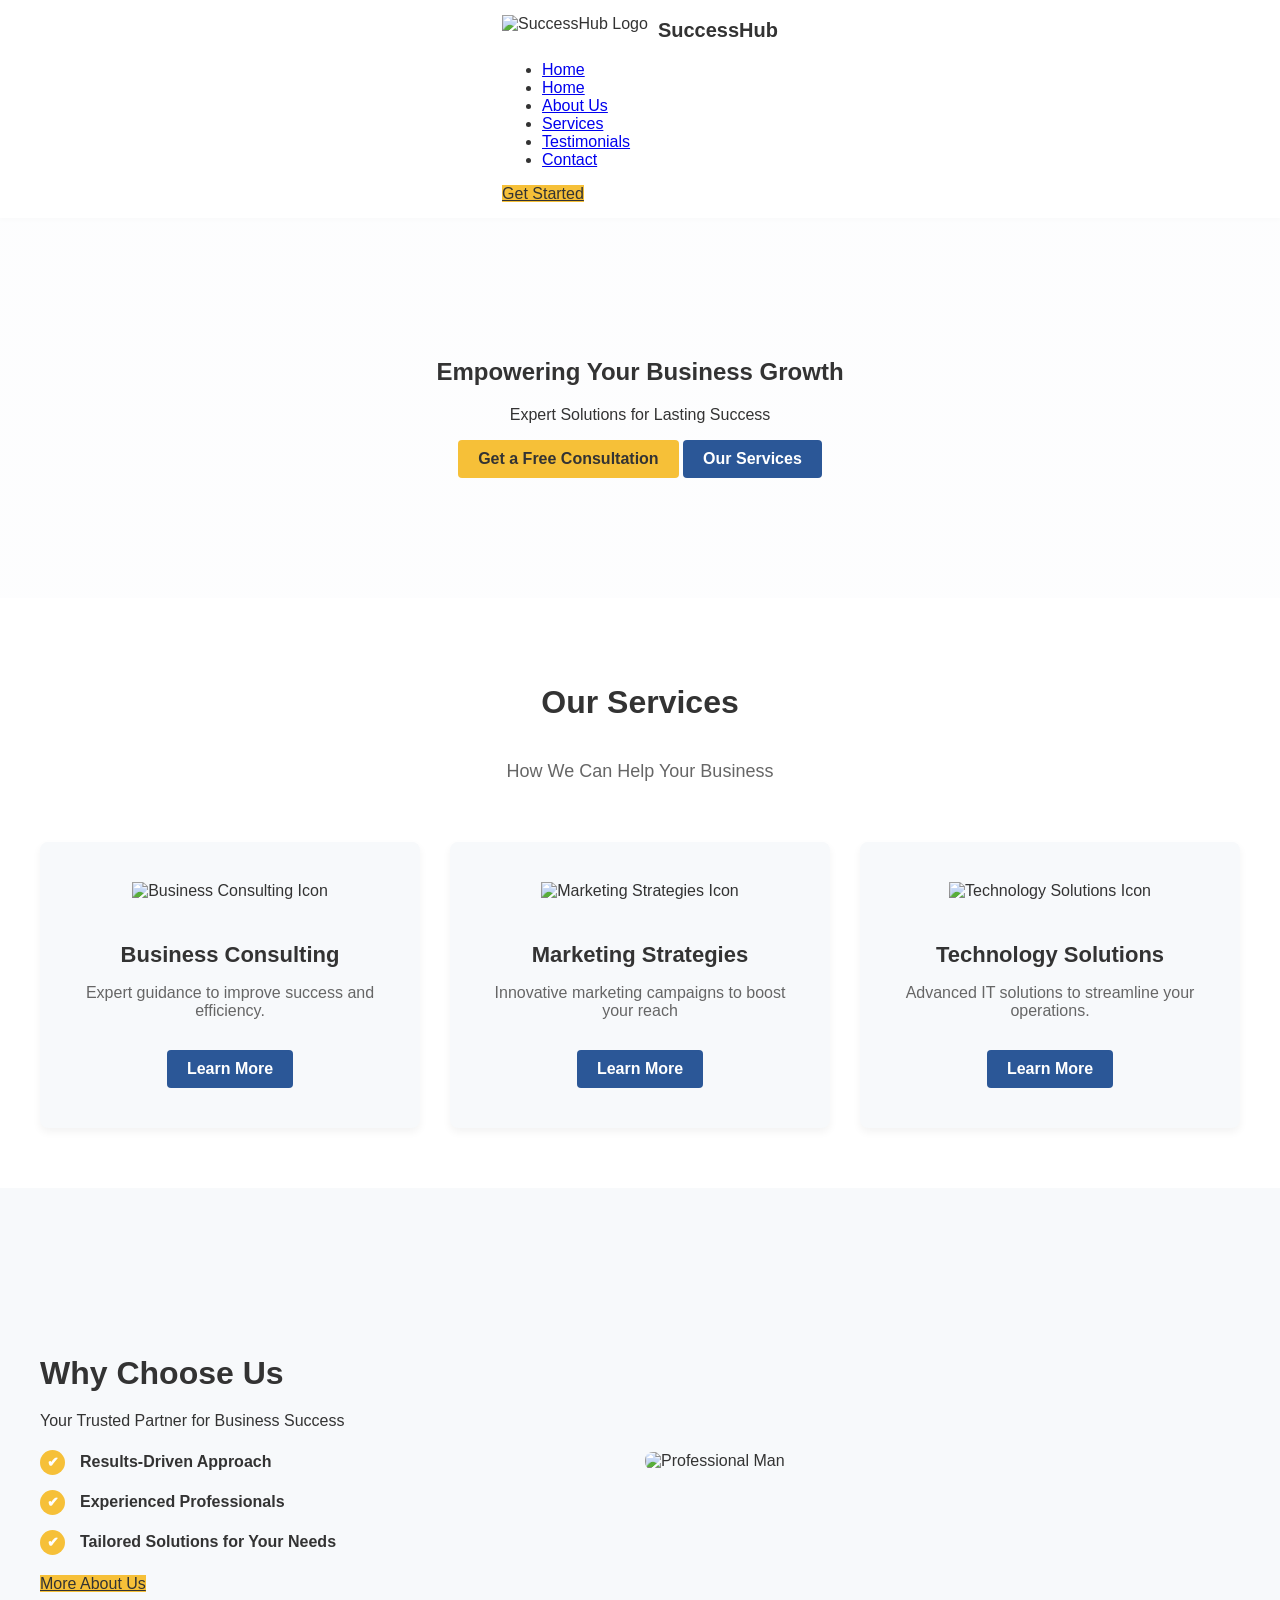
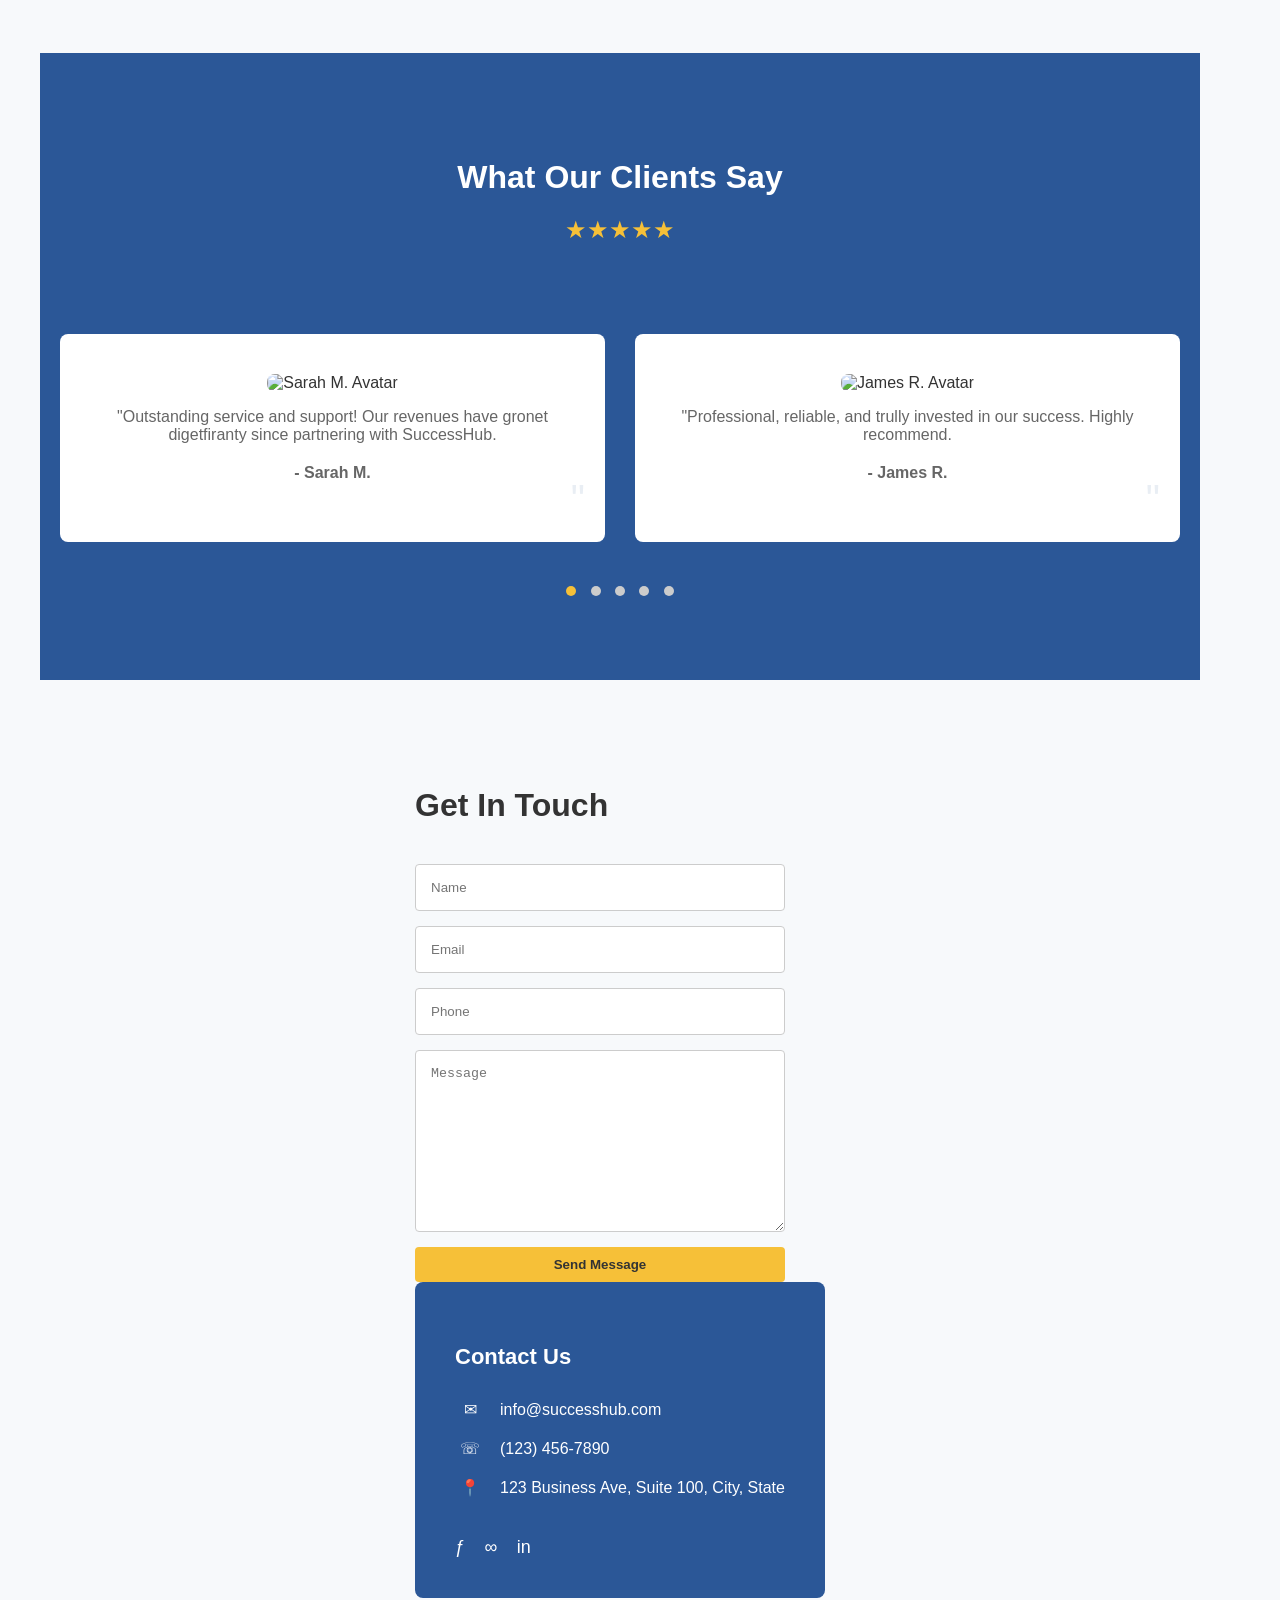
==== index.html @ 54290dfd "Rename to index.html for Netlify" ====
<!DOCTYPE html>
<html lang="en">
<head>
    <meta charset="UTF-8">
    <meta name="viewport" content="width=device-width, initial-scale=1.0">
    <title>SuccessHub Website</title>
    <style>html {
  scroll-behavior: smooth;
}
        /* Base Styles */
        body { font-family: sans-serif; margin: 0; background-color: #f7f9fb; color: #333; }
        .container { max-width: 1200px; margin: 0 auto; padding: 0 20px; }

        /* General UI Elements */
        .btn { padding: 10px 20px; border: none; border-radius: 4px; font-weight: bold; cursor: pointer; text-decoration: none; display: inline-block; }
        .btn-gold { background-color: #f6c038; color: #333; }
        .btn-blue { background-color: #2b5797; color: #fff; }
        .text-link { color: #333; text-decoration: none; margin-left: 15px; }

        /* Header */
        header { background-color: #fff; padding: 15px 0; display: flex; align-items: center; box-shadow: 0 2px 4px rgba(0,0,0,0.05); }
        .logo { display: flex; align-items: center; }
        .logo img { height: 30px; margin-right: 10px; }
        .logo span { font-size: 20px; font-weight: bold; }
        nav { display: flex; align-items: center; margin-left: auto; }

        /* Hero Section */
        #hero {
    padding: 120px 0; 
    display: flex;
    align-items: center;
    justify-content: center;
    text-align: center;

    background: linear-gradient(rgba(255, 255, 255, 0.7), rgba(255, 255, 255, 0.7)), 
                url( "/home/lyn/Pictures/overview.jpeg") no-repeat; 
    
    background-size: cover;
    background-position: center;
    background-attachment: fixed;
}

#hero .content {
    max-width: 800px;
    margin: 0 auto;
}

        /* Services Section */
        #services { background-color: #fff; padding: 60px 0; text-align: center; }
        #services h2 { font-size: 32px; font-weight: bold; margin-bottom: 40px; }
        #services p.sub-text { font-size: 18px; color: #666; margin-bottom: 60px; }
        .services-grid { display: grid; grid-template-columns: repeat(3, 1fr); gap: 30px; }
        .service-card { background-color: #f7f9fb; padding: 40px; border-radius: 8px; box-shadow: 0 4px 8px rgba(0,0,0,0.05); text-align: center; }
        .service-card img { height: 60px; margin-bottom: 20px; }
        .service-card h3 { font-size: 22px; font-weight: bold; margin-bottom: 15px; }
        .service-card p { font-size: 16px; color: #666; margin-bottom: 30px; }

        /* Why Choose Us Section */
        #why-us { padding: 80px 0; display: flex; align-items: center; }
        #why-us .content { flex: 1; margin-right: 40px; }
        #why-us h2 { font-size: 32px; font-weight: bold; margin-bottom: 20px; }
        #why-us p.sub-text { font-size: 18px; color: #666; margin-bottom: 30px; }
        #why-us .features { list-style: none; padding: 0; margin-bottom: 40px; }
        #why-us .features li { display: flex; align-items: center; margin-bottom: 15px; }
        #why-us .features .tick { width: 20px; height: 20px; background-color: #f6c038; border-radius: 50%; display: flex; align-items: center; justify-content: center; margin-right: 15px; color: #333; }
        #why-us .image { flex: 1; }
        #why-us img { width: 100%; border-radius: 8px; }

        /* Testimonials Section */
        #testimonials { background-color: #2b5797; padding: 80px 0; color: #fff; text-align: center; }
        #testimonials h2 { font-size: 32px; font-weight: bold; margin-bottom: 20px; }
        #testimonials .rating { font-size: 24px; color: #f6c038; margin-bottom: 40px; }
        .testimonials-grid { display: grid; grid-template-columns: repeat(2, 1fr); gap: 30px; }
        .testimonial-card { background-color: #fff; padding: 40px; border-radius: 8px; color: #333; position: relative; margin-top: 50px;}
        #testimonial-testimonial-card img { width: 60px; height: 60px; object-fit: cover; border-radius: 50%; position: absolute; top: -30px; left: calc(50% - 30px); border: 4px solid #fff; z-index: 10;}
        .testimonial-card p { font-size: 16px; color: #666; margin-bottom: 20px; }
        .testimonial-card .quote-icon { position: absolute; bottom: 20px; right: 20px; font-size: 40px; color: rgba(43, 87, 151, 0.1); }
        .pagination { margin-top: 40px; }
        .pagination span { width: 10px; height: 10px; background-color: #ccc; border-radius: 50%; display: inline-block; margin: 0 5px; cursor: pointer; }
        .pagination span.active { background-color: #f6c038; }

        /* Get In Touch Section */
        #get-in-touch { padding: 80px 0; display: flex; align-items: flex-start; }
        #get-in-touch .content { flex: 1; margin-right: 40px; }
        #get-in-touch h2 { font-size: 32px; font-weight: bold; margin-bottom: 40px; }
        #get-in-touch form { display: grid; gap: 15px; }
        #get-in-touch input, #get-in-touch textarea { padding: 15px; border: 1px solid #ccc; border-radius: 4px; }
        #get-in-touch textarea { height: 150px; }
        #get-in-touch .contact-details { flex: 1; background-color: #2b5797; color: #fff; padding: 40px; border-radius: 8px; }
        #get-in-touch h3 { font-size: 22px; font-weight: bold; margin-bottom: 30px; }
        #get-in-touch .contact-item { display: flex; align-items: center; margin-bottom: 20px; }
        #get-in-touch .contact-item .icon { width: 30px; text-align: center; margin-right: 15px; }
        #get-in-touch .social-icons { margin-top: 40px; }
        #get-in-touch .social-icons a { color: #fff; text-decoration: none; margin-right: 15px; font-size: 18px; }
        .choose-wrapper {
    display: flex;
    align-items: center; /* Centers items vertically */
    gap: 50px;           /* Space between text and image */
    padding: 60px 0;
}

.choose-text {
    flex: 1;             /* Takes up 50% width */
}

.choose-image {
    flex: 1;             /* Takes up 50% width */
}

.choose-image img {
    width: 100%;
    border-radius: 8px;  /* Matches your previous style */
}

/* Styling the list and checkmarks */
.check-list {
    list-style: none;
    padding: 0;
    margin: 20px 0;
}

.check-list li {
    margin-bottom: 15px;
    font-weight: bold;
    display: flex;
    align-items: center;
}

.check-list li span {
    background: #f6c038; /* Your gold color */
    color: white;
    width: 25px;
    height: 25px;
    border-radius: 50%;
    display: inline-flex;
    justify-content: center;
    align-items: center;
    margin-right: 15px;
    font-size: 14px;
}
    </style>
</head>
<body>

 <header>
    <div class="container">
        <div class="logo">
            <img src=" /home/lyn/Pictures/logo.jpeg " alt="SuccessHub Logo">
            <span>SuccessHub</span>
        </div>
        <nav>
            <ul> 
                <li><a href="#hero">Home</a></li>
                <li><a href="#hero">Home</a></li>
                <li><a href="#about-us">About Us</a></li>
                <li><a href="#services">Services</a></li>
                <li><a href="#testimonials">Testimonials</a></li>
                <li><a href="#contact">Contact</a></li>
            </ul>
        </nav>
        <a href="#contact" class="btn-gold">Get Started</a>
    </div>
</header>

<main>

   <section id="hero">
    <div class="container">
        <div class="content">
            <h1>Empowering Your Business Growth</h1>
            <p>Expert Solutions for Lasting Success</p>
            <div class="hero-btns">
                <a href="#" class="btn btn-gold">Get a Free Consultation</a>
                <a href="#" class="btn btn-blue">Our Services</a>
            </div>
        </div>
    </div>
</section>
    <section id="services">
        <div class="container">
            <h2>Our Services</h2>
            <p class="sub-text">How We Can Help Your Business</p>
            <div class="services-grid">
                <div class="service-card">
                    <img src="Pictures/consultation.jpeg" alt="Business Consulting Icon">
                    <h3>Business Consulting</h3>
                    <p>Expert guidance to improve success and efficiency.</p>
                    <a href="#" class="btn btn-blue">Learn More</a>
                </div>
                <div class="service-card">
                    <img src="Pictures/marketing.jpeg" alt="Marketing Strategies Icon">
                    <h3>Marketing Strategies</h3>
                    <p>Innovative marketing campaigns to boost your reach</p>
                    <a href="#" class="btn btn-blue">Learn More</a>
                </div>
                <div class="service-card">
                    <img src="Pictures/tech.jpeg" alt="Technology Solutions Icon">
                    <h3>Technology Solutions</h3>
                    <p>Advanced IT solutions to streamline your operations.</p>
                    <a href="#" class="btn btn-blue">Learn More</a>
                </div>
            </div>
        </div>
    </section>

    <section id="why-us">
        <div class="container"> 
            <div class="content">
                <section id="why-choose-us">
    <div class="container choose-wrapper">
        <div class="choose-text">
            <h2>Why Choose Us</h2>
            <p>Your Trusted Partner for Business Success</p>
            <ul class="check-list">
                <li><span>✔</span> Results-Driven Approach</li>
                <li><span>✔</span> Experienced Professionals</li>
                <li><span>✔</span> Tailored Solutions for Your Needs</li>
            </ul>
            <a href="#" class="btn-gold">More About Us</a>
        </div>

        <div class="choose-image">
            <img src="/home/lyn/Pictures/overview.jpeg" alt="Professional Man">
        </div>
    </div>
</section>

    <section id="testimonials">
        <div class="container">
            <h2>What Our Clients Say</h2>
            <div class="rating">&#9733;&#9733;&#9733;&#9733;&#9733;</div>
            <div class="testimonials-grid">
                <div class="testimonial-card">
                    <img src="Pictures/sarah.jpeg" alt="Sarah M. Avatar">
                    <p>"Outstanding service and support! Our revenues have gronet digetfiranty since partnering with SuccessHub.</p>
                    <p><strong>- Sarah M.</strong></p>
                    <span class="quote-icon">&quot;</span>
                </div>
                <div class="testimonial-card">
                    <img src="Pictures/james.jpeg" alt="James R. Avatar">
                    <p>"Professional, reliable, and trully invested in our success. Highly recommend.</p>
                    <p><strong>- James R.</strong></p>
                    <span class="quote-icon">&quot;</span>
                </div>
            </div>
            <div class="pagination">
                <span class="active"></span>
                <span></span>
                <span></span>
                <span></span>
                <span></span>
            </div>
        </div>
    </section>

    <section id="get-in-touch">
        <div class="container">
            <div class="content">
                <h2>Get In Touch</h2>
                <form>
                    <input type="text" placeholder="Name">
                    <input type="email" placeholder="Email">
                    <input type="text" placeholder="Phone">
                    <textarea placeholder="Message"></textarea>
                    <button type="submit" class="btn btn-gold">Send Message</button>
                </form>
            </div>
            <div class="contact-details">
                <h3>Contact Us</h3>
                <div class="contact-item">
                    <span class="icon">&#9993;</span> info@successhub.com
                </div>
                <div class="contact-item">
                    <span class="icon">&#9743;</span> (123) 456-7890
                </div>
                <div class="contact-item">
                    <span class="icon">&#128205;</span> 123 Business Ave, Suite 100, City, State
                </div>
                <div class="social-icons">
                    <a href="#">&fnof;</a>
                    <a href="#">&#8734;</a>
                    <a href="#">in</a>
                </div>
            </div>
        </div>
    </section>

</body>
</html>
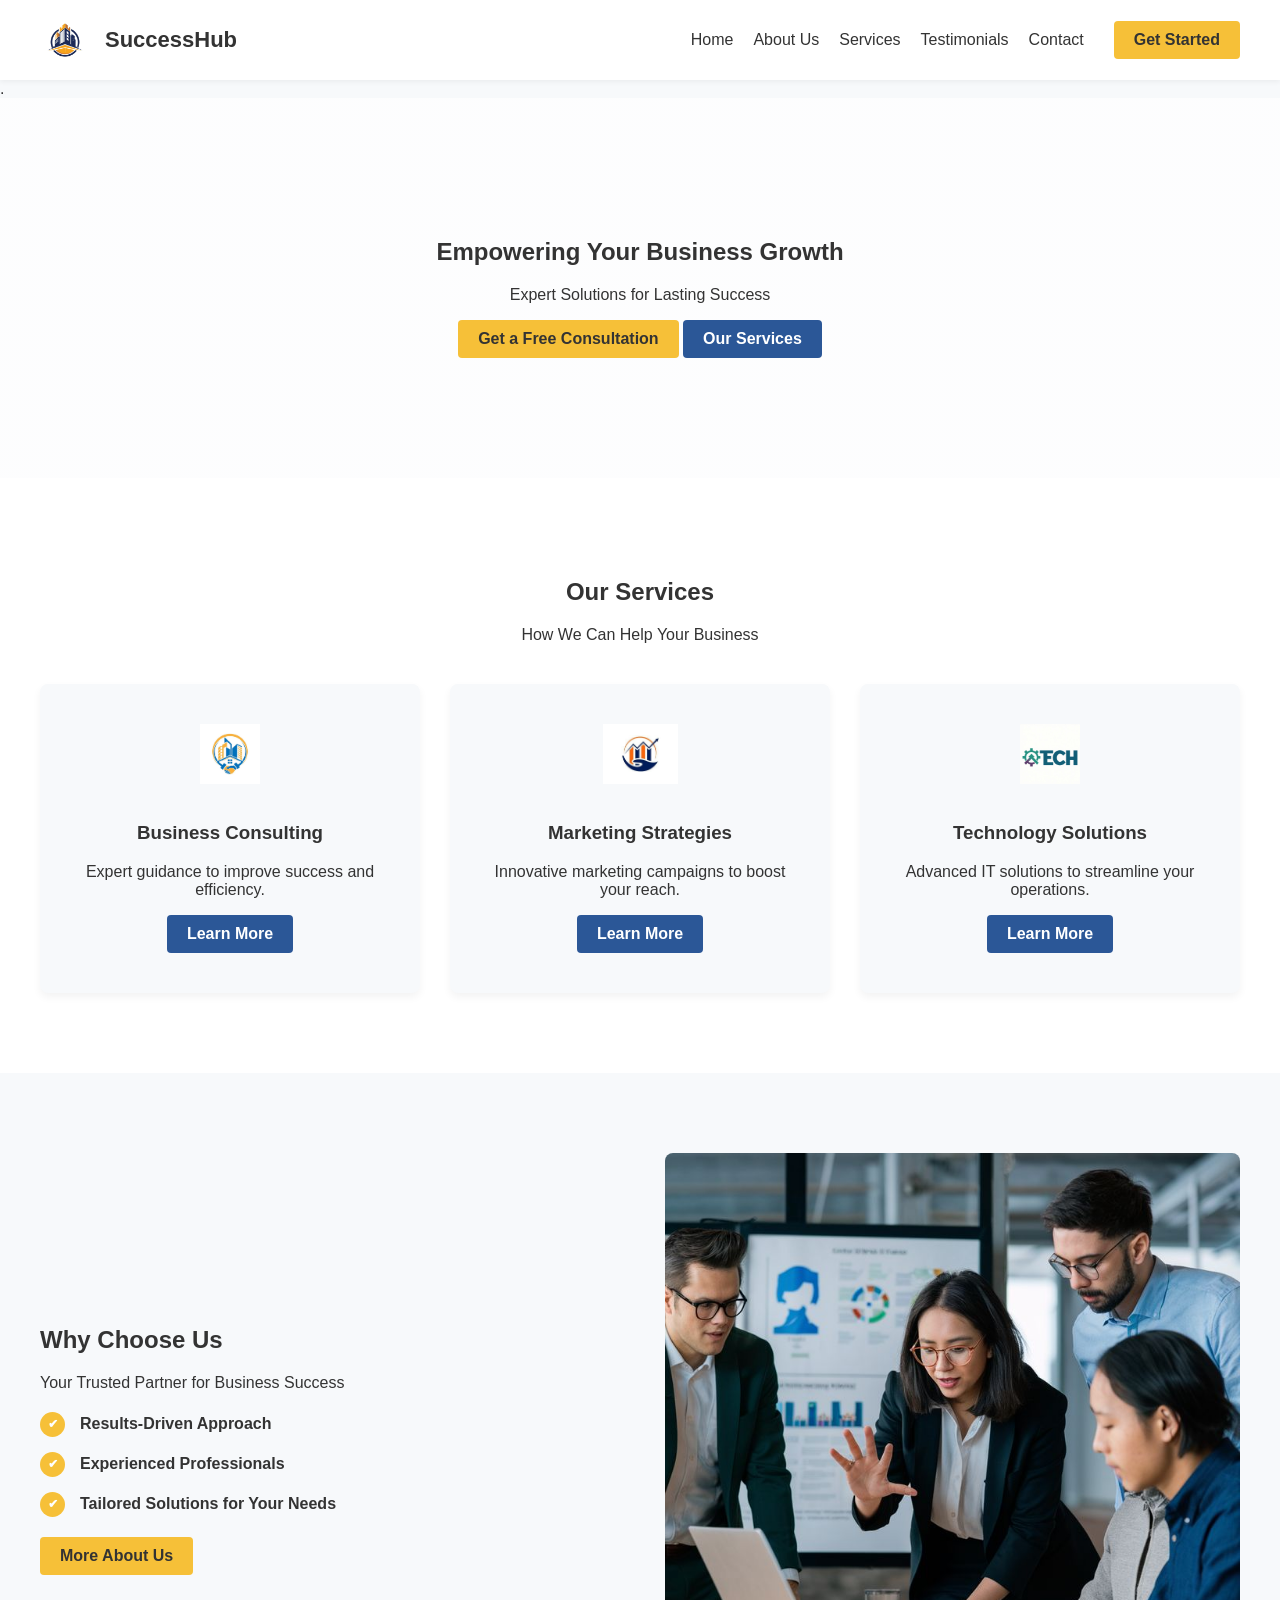
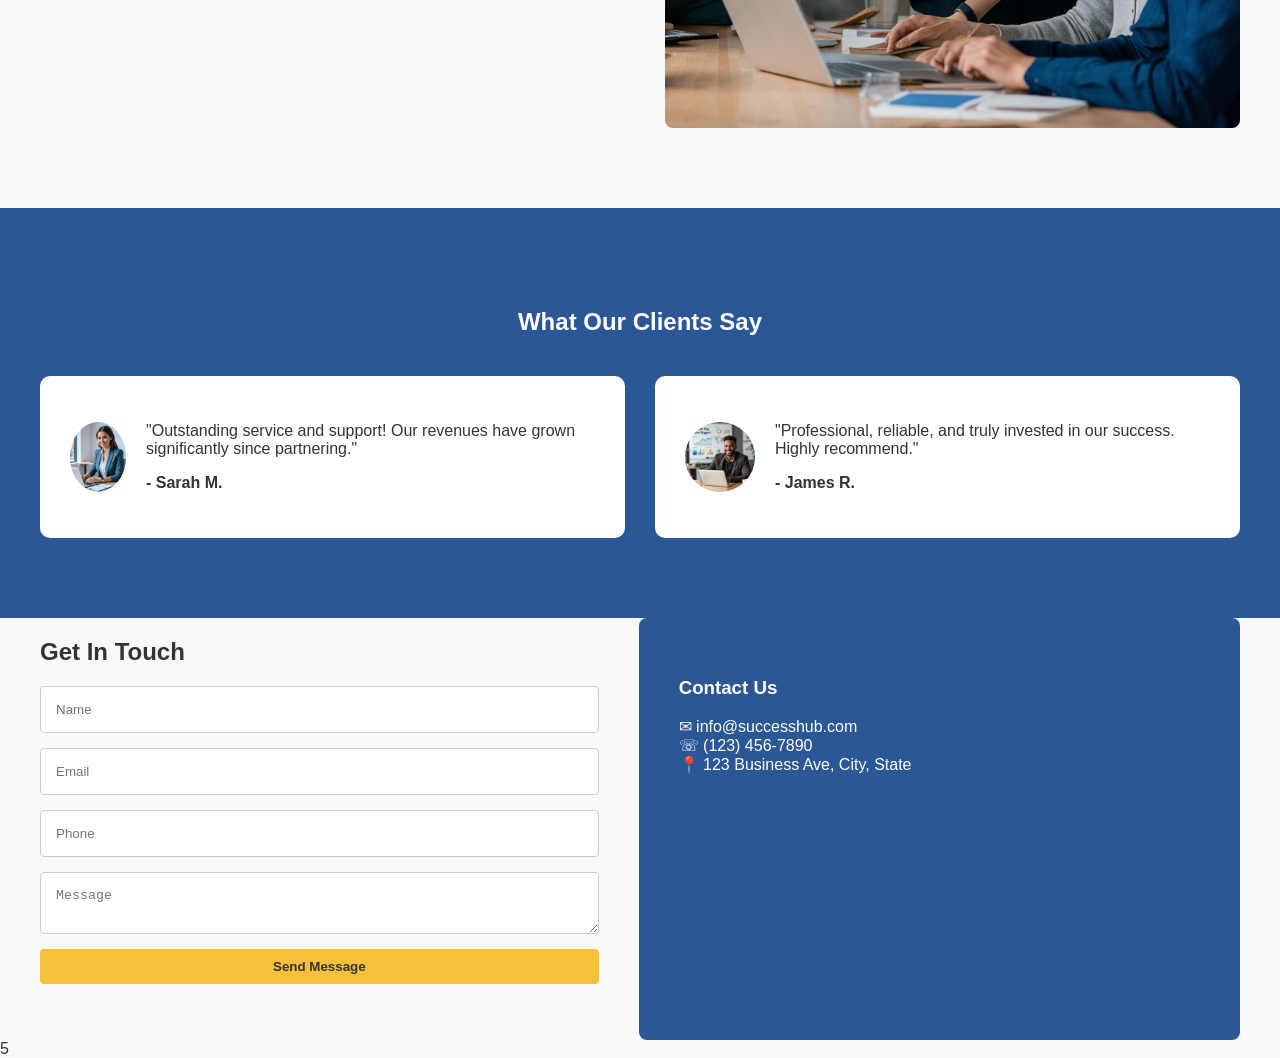
==== commit 00e546b9: "Fix all image paths for hosting" ====
--- a/index.html
+++ b/index.html
@@ -1,200 +1,181 @@
-<!DOCTYPE html>
+.<!DOCTYPE html>
 <html lang="en">
 <head>
     <meta charset="UTF-8">
     <meta name="viewport" content="width=device-width, initial-scale=1.0">
     <title>SuccessHub Website</title>
-    <style>html {
-  scroll-behavior: smooth;
-}
+    <style>
+        html {
+            scroll-behavior: smooth;
+        }
+
         /* Base Styles */
-        body { font-family: sans-serif; margin: 0; background-color: #f7f9fb; color: #333; }
+        body { font-family: sans-serif; margin: 0; background-color: #f7f9fb; color: #333; padding-top: 80px; }
         .container { max-width: 1200px; margin: 0 auto; padding: 0 20px; }
 
         /* General UI Elements */
         .btn { padding: 10px 20px; border: none; border-radius: 4px; font-weight: bold; cursor: pointer; text-decoration: none; display: inline-block; }
         .btn-gold { background-color: #f6c038; color: #333; }
         .btn-blue { background-color: #2b5797; color: #fff; }
-        .text-link { color: #333; text-decoration: none; margin-left: 15px; }
-
-        /* Header */
-        header { background-color: #fff; padding: 15px 0; display: flex; align-items: center; box-shadow: 0 2px 4px rgba(0,0,0,0.05); }
-        .logo { display: flex; align-items: center; }
-        .logo img { height: 30px; margin-right: 10px; }
-        .logo span { font-size: 20px; font-weight: bold; }
-        nav { display: flex; align-items: center; margin-left: auto; }
+
+        /* Header & Navigation */
+        header {
+            background-color: #fff;
+            width: 100%;
+            position: fixed;
+            top: 0;
+            z-index: 1000;
+            box-shadow: 0 2px 5px rgba(0,0,0,0.05);
+            height: 80px;
+            display: flex;
+            align-items: center;
+        }
+
+        .header-content {
+            display: flex;
+            align-items: center;
+            justify-content: space-between;
+            width: 100%;
+        }
+
+        .logo-area {
+            display: flex;
+            align-items: center;
+        }
+
+        .logo-image {
+            height: 50px; /* Fixed the giant logo here */
+            width: auto;
+            margin-right: 15px;
+        }
+
+        .logo-text {
+            font-size: 22px;
+            font-weight: bold;
+        }
+
+        nav {
+            display: flex;
+            align-items: center;
+            gap: 30px;
+        }
+
+        nav ul {
+            display: flex;
+            list-style: none;
+            margin: 0;
+            padding: 0;
+            gap: 20px;
+        }
+
+        nav ul li a {
+            text-decoration: none;
+            color: #333;
+            font-weight: 500;
+            transition: color 0.3s;
+        }
+
+        nav ul li a:hover {
+            color: #f6c038;
+        }
 
         /* Hero Section */
         #hero {
-    padding: 120px 0; 
-    display: flex;
-    align-items: center;
-    justify-content: center;
-    text-align: center;
-
-    background: linear-gradient(rgba(255, 255, 255, 0.7), rgba(255, 255, 255, 0.7)), 
-                url( "/home/lyn/Pictures/overview.jpeg") no-repeat; 
-    
-    background-size: cover;
-    background-position: center;
-    background-attachment: fixed;
-}
-
-#hero .content {
-    max-width: 800px;
-    margin: 0 auto;
-}
+            padding: 120px 0; 
+            display: flex;
+            align-items: center;
+            justify-content: center;
+            text-align: center;
+            background: linear-gradient(rgba(255, 255, 255, 0.7), rgba(255, 255, 255, 0.7)), 
+                        url("/home/lyn/Pictures/overview.jpeg") no-repeat; 
+            background-size: cover;
+            background-position: center;
+            background-attachment: fixed;
+        }
 
         /* Services Section */
-        #services { background-color: #fff; padding: 60px 0; text-align: center; }
-        #services h2 { font-size: 32px; font-weight: bold; margin-bottom: 40px; }
-        #services p.sub-text { font-size: 18px; color: #666; margin-bottom: 60px; }
-        .services-grid { display: grid; grid-template-columns: repeat(3, 1fr); gap: 30px; }
-        .service-card { background-color: #f7f9fb; padding: 40px; border-radius: 8px; box-shadow: 0 4px 8px rgba(0,0,0,0.05); text-align: center; }
+        #services { background-color: #fff; padding: 80px 0; text-align: center; }
+        .services-grid { display: grid; grid-template-columns: repeat(3, 1fr); gap: 30px; margin-top: 40px; }
+        .service-card { background-color: #f7f9fb; padding: 40px; border-radius: 8px; box-shadow: 0 4px 8px rgba(0,0,0,0.05); }
         .service-card img { height: 60px; margin-bottom: 20px; }
-        .service-card h3 { font-size: 22px; font-weight: bold; margin-bottom: 15px; }
-        .service-card p { font-size: 16px; color: #666; margin-bottom: 30px; }
-
-        /* Why Choose Us Section */
-        #why-us { padding: 80px 0; display: flex; align-items: center; }
-        #why-us .content { flex: 1; margin-right: 40px; }
-        #why-us h2 { font-size: 32px; font-weight: bold; margin-bottom: 20px; }
-        #why-us p.sub-text { font-size: 18px; color: #666; margin-bottom: 30px; }
-        #why-us .features { list-style: none; padding: 0; margin-bottom: 40px; }
-        #why-us .features li { display: flex; align-items: center; margin-bottom: 15px; }
-        #why-us .features .tick { width: 20px; height: 20px; background-color: #f6c038; border-radius: 50%; display: flex; align-items: center; justify-content: center; margin-right: 15px; color: #333; }
-        #why-us .image { flex: 1; }
-        #why-us img { width: 100%; border-radius: 8px; }
-
-        /* Testimonials Section */
+
+        /* About Us / Why Choose Us */
+        #about-us { padding: 80px 0; background-color: #f7f9fb; }
+        .choose-wrapper { display: flex; align-items: center; gap: 50px; }
+        .choose-text { flex: 1; }
+        .choose-image { flex: 1; }
+        .choose-image img { width: 100%; border-radius: 8px; }
+        .check-list { list-style: none; padding: 0; margin: 20px 0; }
+        .check-list li { margin-bottom: 15px; display: flex; align-items: center; font-weight: bold; }
+        .check-list li span { background: #f6c038; color: white; width: 25px; height: 25px; border-radius: 50%; display: inline-flex; justify-content: center; align-items: center; margin-right: 15px; font-size: 12px; }
+
+        /* Testimonials */
         #testimonials { background-color: #2b5797; padding: 80px 0; color: #fff; text-align: center; }
-        #testimonials h2 { font-size: 32px; font-weight: bold; margin-bottom: 20px; }
-        #testimonials .rating { font-size: 24px; color: #f6c038; margin-bottom: 40px; }
-        .testimonials-grid { display: grid; grid-template-columns: repeat(2, 1fr); gap: 30px; }
-        .testimonial-card { background-color: #fff; padding: 40px; border-radius: 8px; color: #333; position: relative; margin-top: 50px;}
-        #testimonial-testimonial-card img { width: 60px; height: 60px; object-fit: cover; border-radius: 50%; position: absolute; top: -30px; left: calc(50% - 30px); border: 4px solid #fff; z-index: 10;}
-        .testimonial-card p { font-size: 16px; color: #666; margin-bottom: 20px; }
-        .testimonial-card .quote-icon { position: absolute; bottom: 20px; right: 20px; font-size: 40px; color: rgba(43, 87, 151, 0.1); }
-        .pagination { margin-top: 40px; }
-        .pagination span { width: 10px; height: 10px; background-color: #ccc; border-radius: 50%; display: inline-block; margin: 0 5px; cursor: pointer; }
-        .pagination span.active { background-color: #f6c038; }
-
-        /* Get In Touch Section */
-        #get-in-touch { padding: 80px 0; display: flex; align-items: flex-start; }
-        #get-in-touch .content { flex: 1; margin-right: 40px; }
-        #get-in-touch h2 { font-size: 32px; font-weight: bold; margin-bottom: 40px; }
-        #get-in-touch form { display: grid; gap: 15px; }
-        #get-in-touch input, #get-in-touch textarea { padding: 15px; border: 1px solid #ccc; border-radius: 4px; }
-        #get-in-touch textarea { height: 150px; }
-        #get-in-touch .contact-details { flex: 1; background-color: #2b5797; color: #fff; padding: 40px; border-radius: 8px; }
-        #get-in-touch h3 { font-size: 22px; font-weight: bold; margin-bottom: 30px; }
-        #get-in-touch .contact-item { display: flex; align-items: center; margin-bottom: 20px; }
-        #get-in-touch .contact-item .icon { width: 30px; text-align: center; margin-right: 15px; }
-        #get-in-touch .social-icons { margin-top: 40px; }
-        #get-in-touch .social-icons a { color: #fff; text-decoration: none; margin-right: 15px; font-size: 18px; }
-        .choose-wrapper {
-    display: flex;
-    align-items: center; /* Centers items vertically */
-    gap: 50px;           /* Space between text and image */
-    padding: 60px 0;
-}
-
-.choose-text {
-    flex: 1;             /* Takes up 50% width */
-}
-
-.choose-image {
-    flex: 1;             /* Takes up 50% width */
-}
-
-.choose-image img {
-    width: 100%;
-    border-radius: 8px;  /* Matches your previous style */
-}
-
-/* Styling the list and checkmarks */
-.check-list {
-    list-style: none;
-    padding: 0;
-    margin: 20px 0;
-}
-
-.check-list li {
-    margin-bottom: 15px;
-    font-weight: bold;
-    display: flex;
-    align-items: center;
-}
-
-.check-list li span {
-    background: #f6c038; /* Your gold color */
-    color: white;
-    width: 25px;
-    height: 25px;
-    border-radius: 50%;
-    display: inline-flex;
-    justify-content: center;
-    align-items: center;
-    margin-right: 15px;
-    font-size: 14px;
-}
+        .testimonials-grid { display: grid; grid-template-columns: repeat(2, 1fr); gap: 30px; margin-top: 40px; }
+        .testimonial-card { background-color: #fff; padding: 30px; border-radius: 10px; color: #333; display: flex; align-items: center; gap: 20px; text-align: left; position: relative; }
+        .testimonial-card img { width: 70px; height: 70px; border-radius: 50%; object-fit: cover; }
+
+        /* Contact Section */
+        #get-in-touch {display: block;} 
+        .contact-flex { display: flex; gap: 40px; }
+        .contact-form-area { width: 100%; margin-bottom: 40px; }
+        .contact-form-area form { display: grid; gap: 15px; }
+        .contact-form-area input, .contact-form-area textarea { padding: 15px; border: 1px solid #ccc; border-radius: 4px; width: 100%; box-sizing: border-box; }
+        .contact-details {  width:100% ; background-color: #2b5797; color: #fff; padding: 40px; border-radius: 8px; box-sizing: border-box;}
     </style>
 </head>
 <body>
 
- <header>
-    <div class="container">
-        <div class="logo">
-            <img src=" /home/lyn/Pictures/logo.jpeg " alt="SuccessHub Logo">
-            <span>SuccessHub</span>
+<header>
+    <div class="container header-content">
+        <div class="logo-area">
+            <img src="Pictures/logo.jpeg" alt="SuccessHub Logo" class="logo-image">
+            <span class="logo-text">SuccessHub</span>
         </div>
         <nav>
             <ul> 
-                <li><a href="#hero">Home</a></li>
                 <li><a href="#hero">Home</a></li>
                 <li><a href="#about-us">About Us</a></li>
                 <li><a href="#services">Services</a></li>
                 <li><a href="#testimonials">Testimonials</a></li>
                 <li><a href="#contact">Contact</a></li>
             </ul>
+            <a href="#contact" class="btn btn-gold">Get Started</a>
         </nav>
-        <a href="#contact" class="btn-gold">Get Started</a>
     </div>
 </header>
 
 <main>
-
-   <section id="hero">
-    <div class="container">
-        <div class="content">
+    <section id="hero">
+        <div class="container">
             <h1>Empowering Your Business Growth</h1>
             <p>Expert Solutions for Lasting Success</p>
             <div class="hero-btns">
-                <a href="#" class="btn btn-gold">Get a Free Consultation</a>
-                <a href="#" class="btn btn-blue">Our Services</a>
-            </div>
-        </div>
-    </div>
-</section>
+                <a href="#contact" class="btn btn-gold">Get a Free Consultation</a>
+                <a href="#services" class="btn btn-blue">Our Services</a>
+            </div>
+        </div>
+    </section>
+
     <section id="services">
         <div class="container">
             <h2>Our Services</h2>
-            <p class="sub-text">How We Can Help Your Business</p>
+            <p>How We Can Help Your Business</p>
             <div class="services-grid">
                 <div class="service-card">
-                    <img src="Pictures/consultation.jpeg" alt="Business Consulting Icon">
+                    <img src="Pictures/consultation.jpeg" alt="Consulting">
                     <h3>Business Consulting</h3>
                     <p>Expert guidance to improve success and efficiency.</p>
                     <a href="#" class="btn btn-blue">Learn More</a>
                 </div>
                 <div class="service-card">
-                    <img src="Pictures/marketing.jpeg" alt="Marketing Strategies Icon">
+                    <img src="Pictures/marketing.jpeg" alt="Marketing">
                     <h3>Marketing Strategies</h3>
-                    <p>Innovative marketing campaigns to boost your reach</p>
+                    <p>Innovative marketing campaigns to boost your reach.</p>
                     <a href="#" class="btn btn-blue">Learn More</a>
                 </div>
                 <div class="service-card">
-                    <img src="Pictures/tech.jpeg" alt="Technology Solutions Icon">
+                    <img src="Pictures/tech.jpeg" alt="Tech">
                     <h3>Technology Solutions</h3>
                     <p>Advanced IT solutions to streamline your operations.</p>
                     <a href="#" class="btn btn-blue">Learn More</a>
@@ -203,59 +184,49 @@
         </div>
     </section>
 
-    <section id="why-us">
-        <div class="container"> 
-            <div class="content">
-                <section id="why-choose-us">
-    <div class="container choose-wrapper">
-        <div class="choose-text">
-            <h2>Why Choose Us</h2>
-            <p>Your Trusted Partner for Business Success</p>
-            <ul class="check-list">
-                <li><span>✔</span> Results-Driven Approach</li>
-                <li><span>✔</span> Experienced Professionals</li>
-                <li><span>✔</span> Tailored Solutions for Your Needs</li>
-            </ul>
-            <a href="#" class="btn-gold">More About Us</a>
-        </div>
-
-        <div class="choose-image">
-            <img src="/home/lyn/Pictures/overview.jpeg" alt="Professional Man">
-        </div>
-    </div>
-</section>
+    <section id="about-us">
+        <div class="container choose-wrapper">
+            <div class="choose-text">
+                <h2>Why Choose Us</h2>
+                <p>Your Trusted Partner for Business Success</p>
+                <ul class="check-list">
+                    <li><span>✔</span> Results-Driven Approach</li>
+                    <li><span>✔</span> Experienced Professionals</li>
+                    <li><span>✔</span> Tailored Solutions for Your Needs</li>
+                </ul>
+                <a href="#" class="btn btn-gold">More About Us</a>
+            </div>
+            <div class="choose-image">
+                <img src="Pictures/overview.jpeg" alt="Professional">
+            </div>
+        </div>
+    </section>
 
     <section id="testimonials">
         <div class="container">
             <h2>What Our Clients Say</h2>
-            <div class="rating">&#9733;&#9733;&#9733;&#9733;&#9733;</div>
             <div class="testimonials-grid">
                 <div class="testimonial-card">
-                    <img src="Pictures/sarah.jpeg" alt="Sarah M. Avatar">
-                    <p>"Outstanding service and support! Our revenues have gronet digetfiranty since partnering with SuccessHub.</p>
-                    <p><strong>- Sarah M.</strong></p>
-                    <span class="quote-icon">&quot;</span>
+                    <img src="Pictures/sarah.jpeg" alt="Sarah">
+                    <div>
+                        <p>"Outstanding service and support! Our revenues have grown significantly since partnering."</p>
+                        <p><strong>- Sarah M.</strong></p>
+                    </div>
                 </div>
                 <div class="testimonial-card">
-                    <img src="Pictures/james.jpeg" alt="James R. Avatar">
-                    <p>"Professional, reliable, and trully invested in our success. Highly recommend.</p>
-                    <p><strong>- James R.</strong></p>
-                    <span class="quote-icon">&quot;</span>
-                </div>
-            </div>
-            <div class="pagination">
-                <span class="active"></span>
-                <span></span>
-                <span></span>
-                <span></span>
-                <span></span>
+                    <img src="Pictures/james.jpeg" alt="James">
+                    <div>
+                        <p>"Professional, reliable, and truly invested in our success. Highly recommend."</p>
+                        <p><strong>- James R.</strong></p>
+                    </div>
+                </div>
             </div>
         </div>
     </section>
 
     <section id="get-in-touch">
-        <div class="container">
-            <div class="content">
+        <div class="container contact-flex">
+            <div class="contact-form-area">
                 <h2>Get In Touch</h2>
                 <form>
                     <input type="text" placeholder="Name">
@@ -265,25 +236,15 @@
                     <button type="submit" class="btn btn-gold">Send Message</button>
                 </form>
             </div>
-            <div class="contact-details">
+            <div id="contact" class="contact-details">
                 <h3>Contact Us</h3>
-                <div class="contact-item">
-                    <span class="icon">&#9993;</span> info@successhub.com
-                </div>
-                <div class="contact-item">
-                    <span class="icon">&#9743;</span> (123) 456-7890
-                </div>
-                <div class="contact-item">
-                    <span class="icon">&#128205;</span> 123 Business Ave, Suite 100, City, State
-                </div>
-                <div class="social-icons">
-                    <a href="#">&fnof;</a>
-                    <a href="#">&#8734;</a>
-                    <a href="#">in</a>
-                </div>
-            </div>
-        </div>
-    </section>
+                <div class="contact-item"><span>&#9993;</span> info@successhub.com</div>
+                <div class="contact-item"><span>&#9743;</span> (123) 456-7890</div>
+                <div class="contact-item"><span>&#128205;</span> 123 Business Ave, City, State</div>
+            </div>
+        </div>
+    </section>
+</main>
 
 </body>
-</html>+</html>5
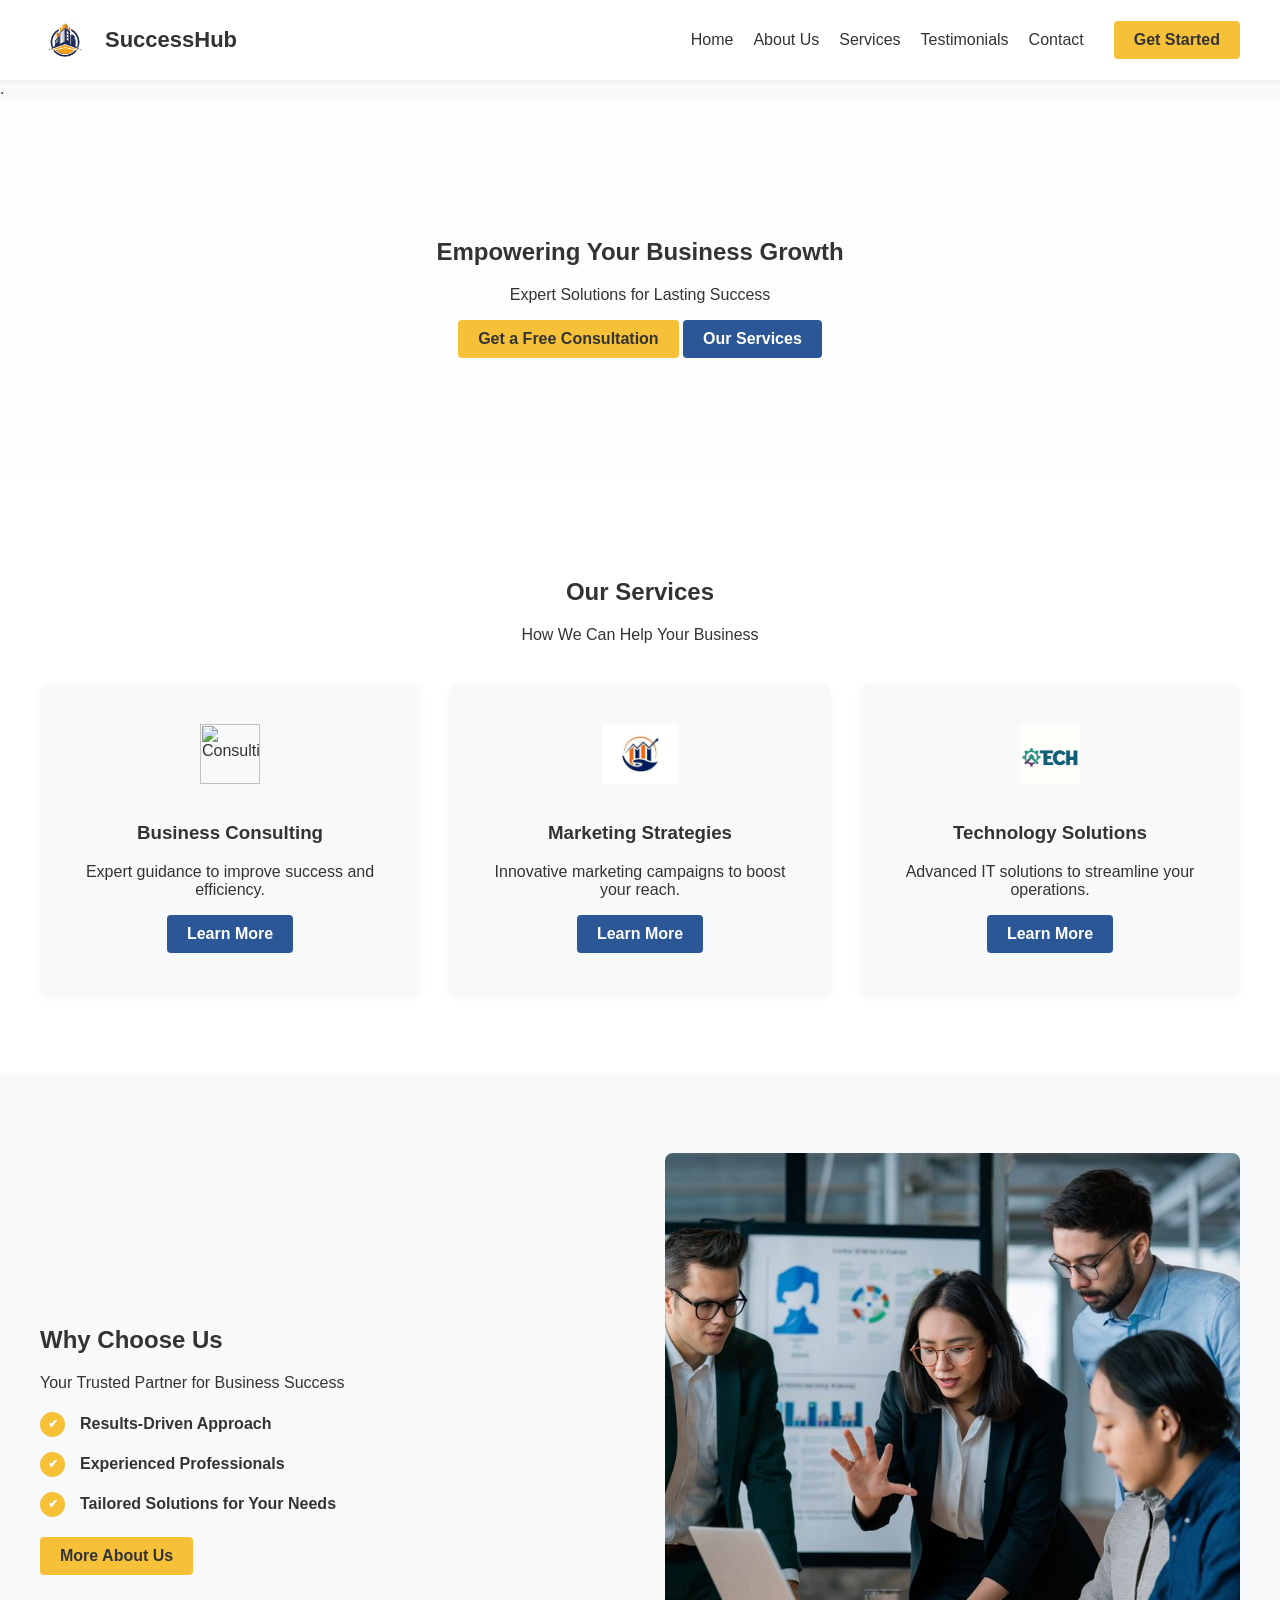
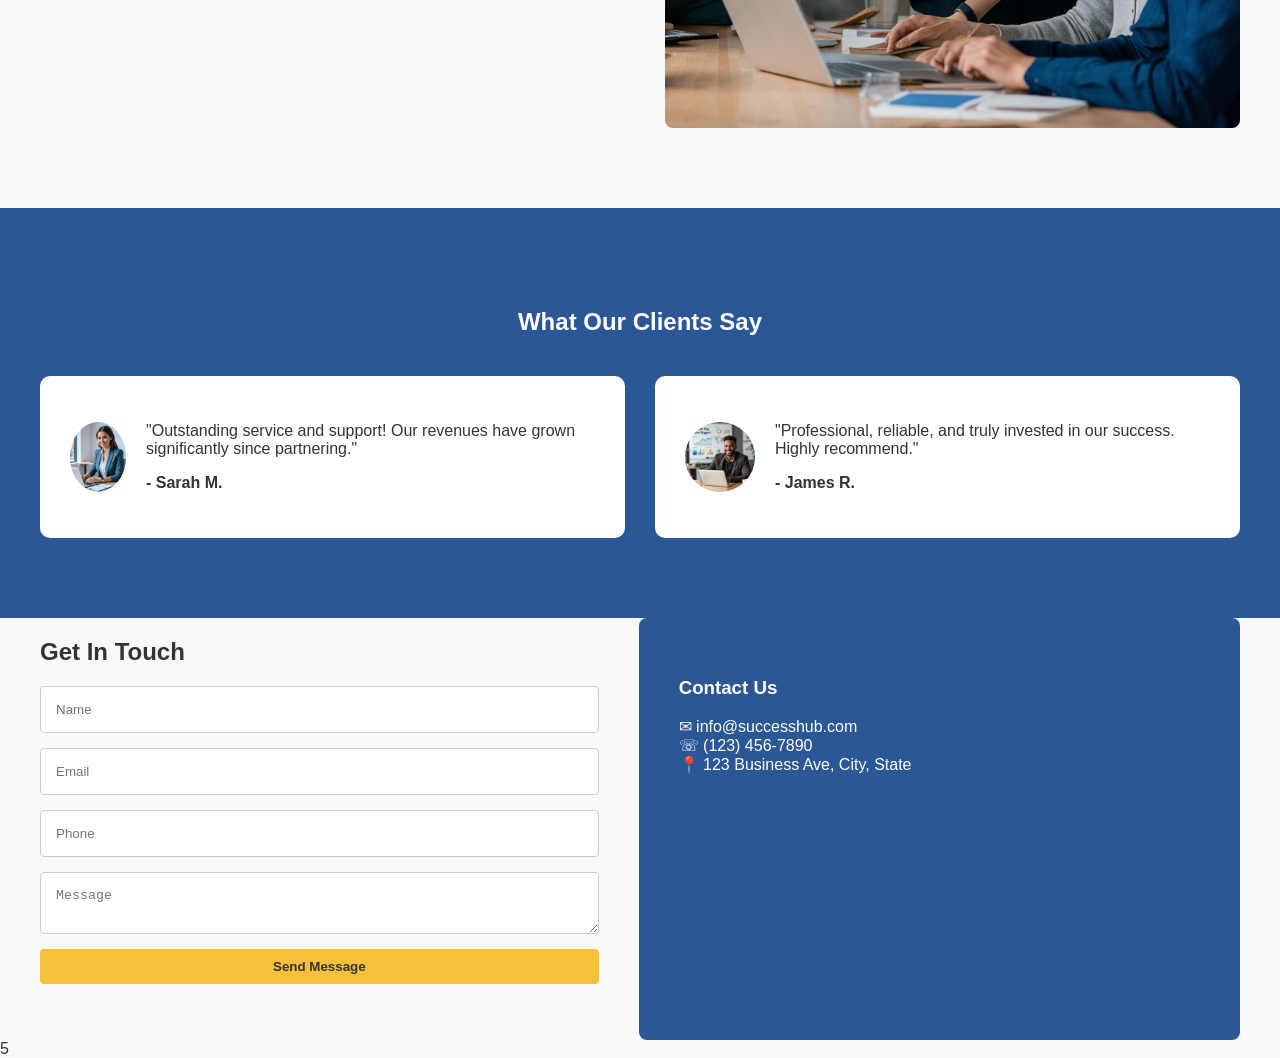
==== commit 46634a13: "Fix all image paths for hosting" ====
--- a/index.html
+++ b/index.html
@@ -163,7 +163,7 @@
             <p>How We Can Help Your Business</p>
             <div class="services-grid">
                 <div class="service-card">
-                    <img src="Pictures/consultation.jpeg" alt="Consulting">
+                    <img src="/consultation.jpeg" alt="Consulting">
                     <h3>Business Consulting</h3>
                     <p>Expert guidance to improve success and efficiency.</p>
                     <a href="#" class="btn btn-blue">Learn More</a>
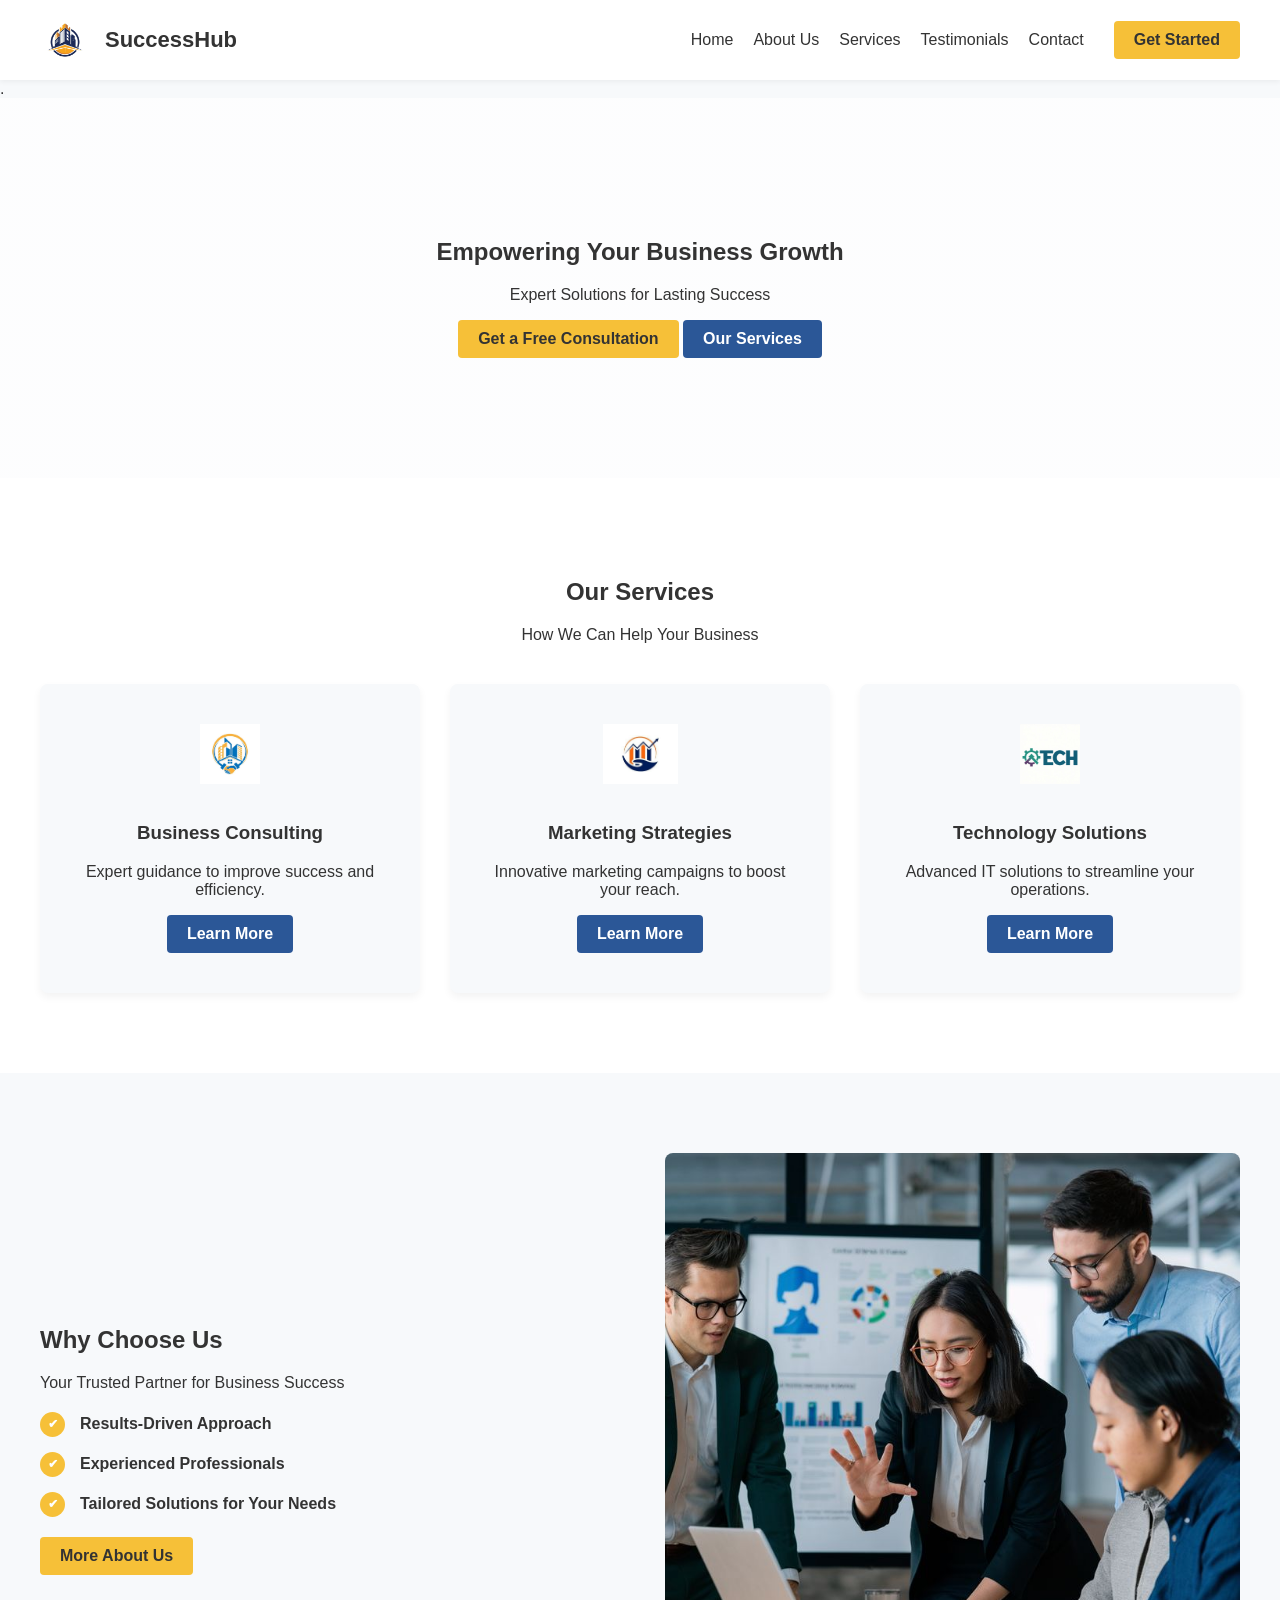
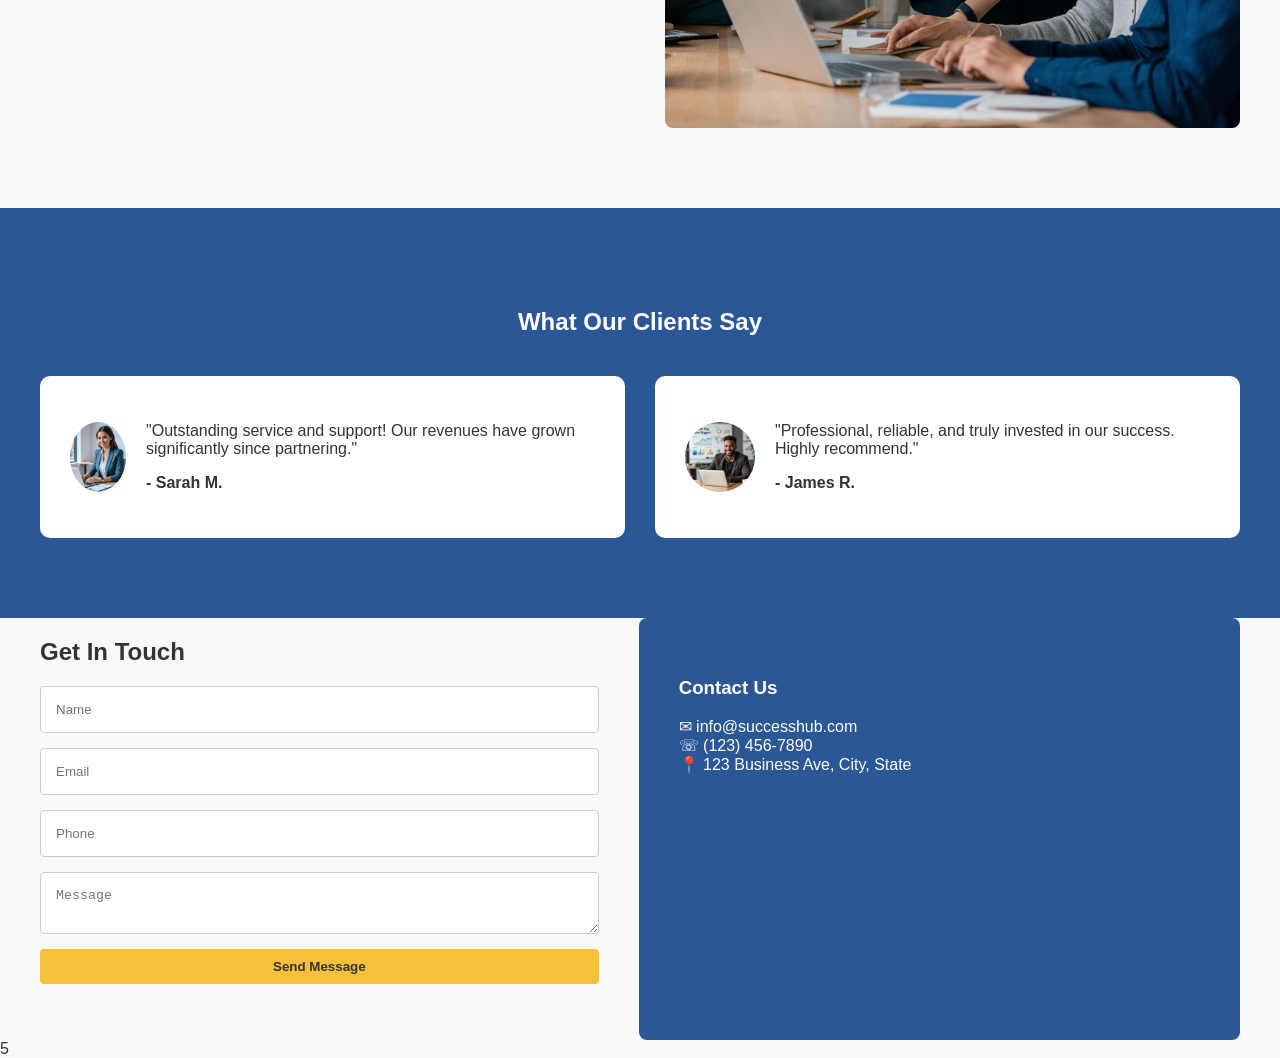
==== commit b0767a88: "Fix all image paths for hostking" ====
--- a/index.html
+++ b/index.html
@@ -163,7 +163,7 @@
             <p>How We Can Help Your Business</p>
             <div class="services-grid">
                 <div class="service-card">
-                    <img src="/consultation.jpeg" alt="Consulting">
+                    <img src="Pictures/consultation.jpeg" alt="Consulting">
                     <h3>Business Consulting</h3>
                     <p>Expert guidance to improve success and efficiency.</p>
                     <a href="#" class="btn btn-blue">Learn More</a>
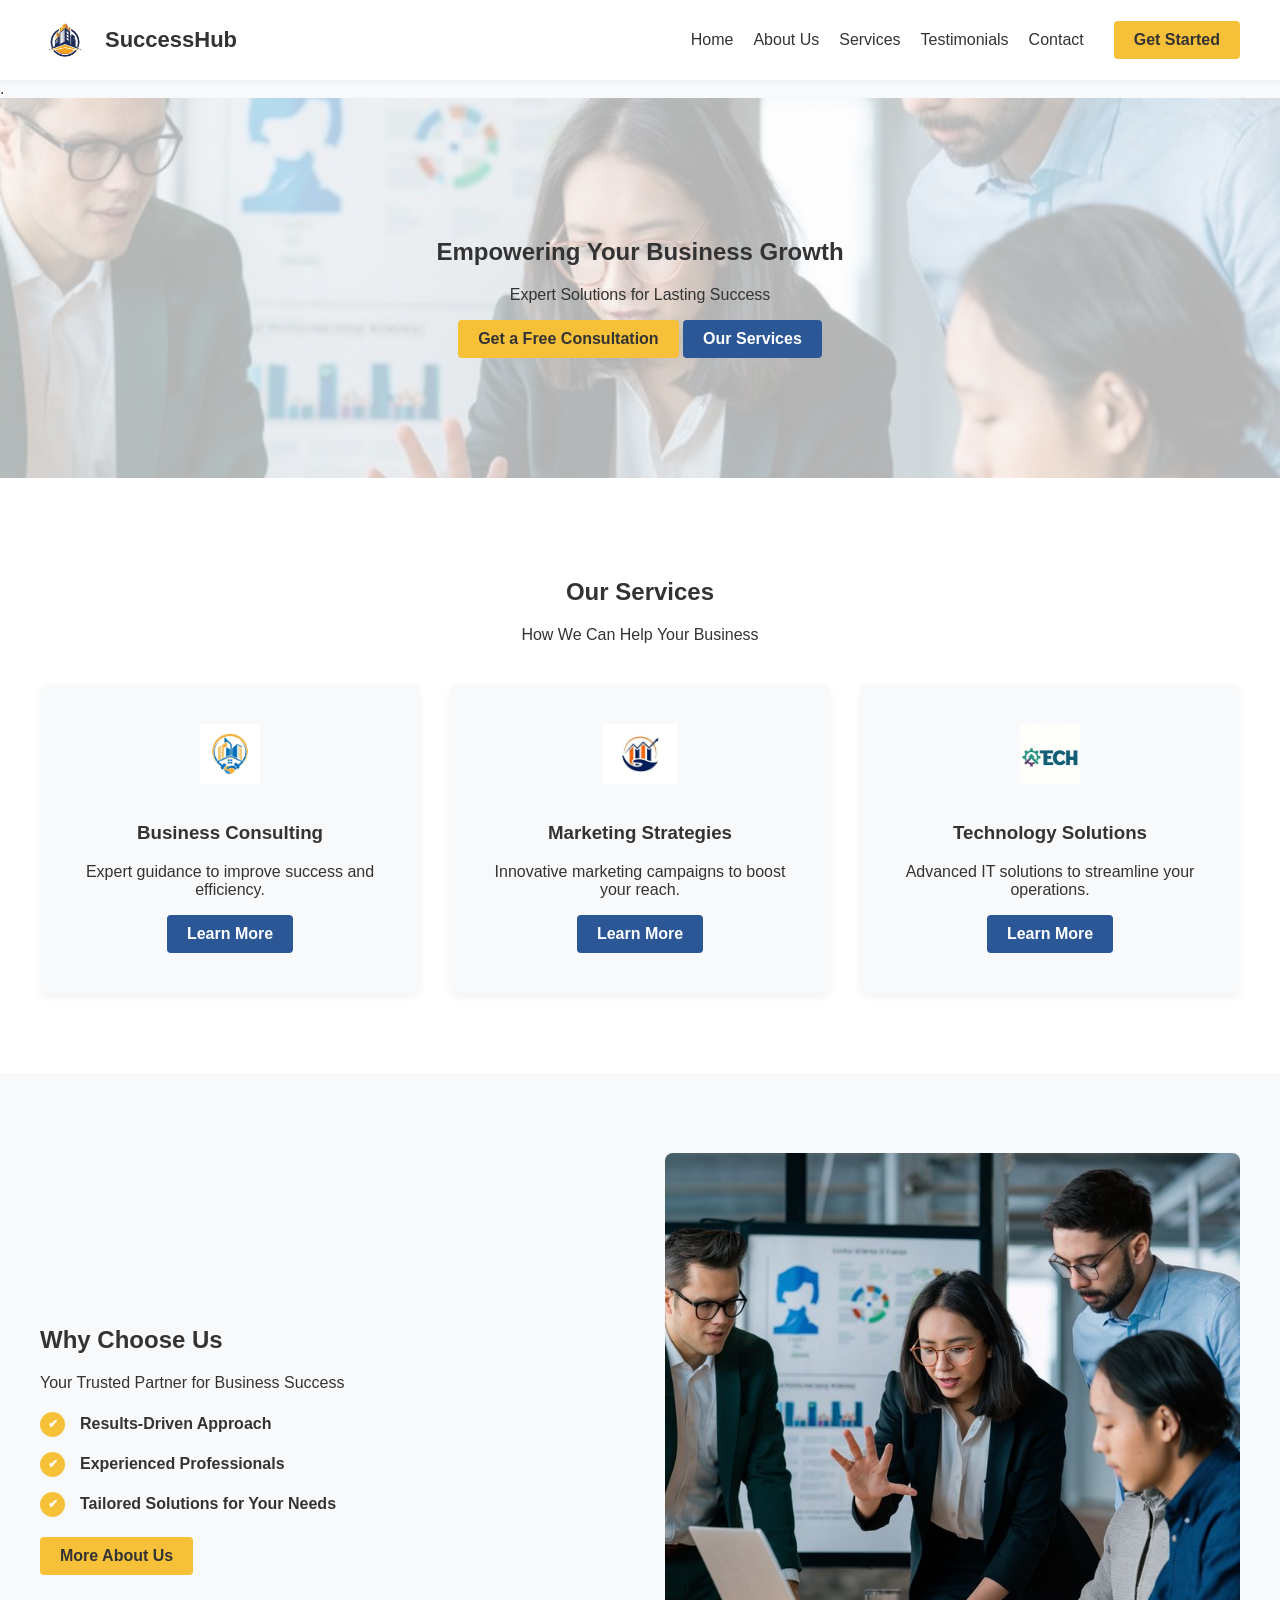
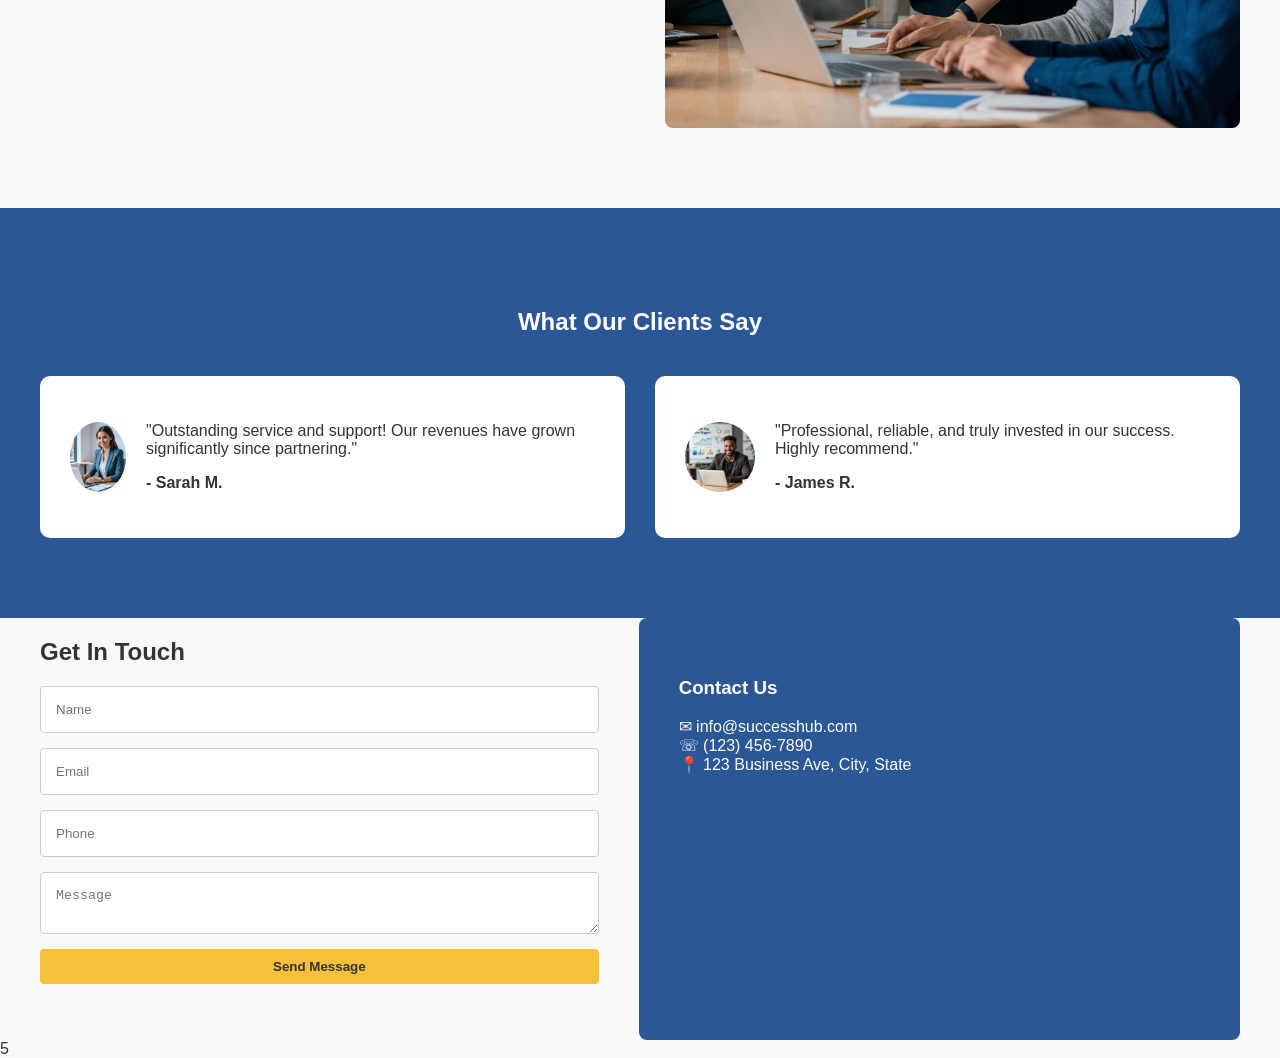
==== commit 412f4bee: "Fixed hero background image path" ====
--- a/index.html
+++ b/index.html
@@ -87,7 +87,7 @@
             justify-content: center;
             text-align: center;
             background: linear-gradient(rgba(255, 255, 255, 0.7), rgba(255, 255, 255, 0.7)), 
-                        url("/home/lyn/Pictures/overview.jpeg") no-repeat; 
+                        url("Pictures/overview.jpeg") no-repeat; 
             background-size: cover;
             background-position: center;
             background-attachment: fixed;
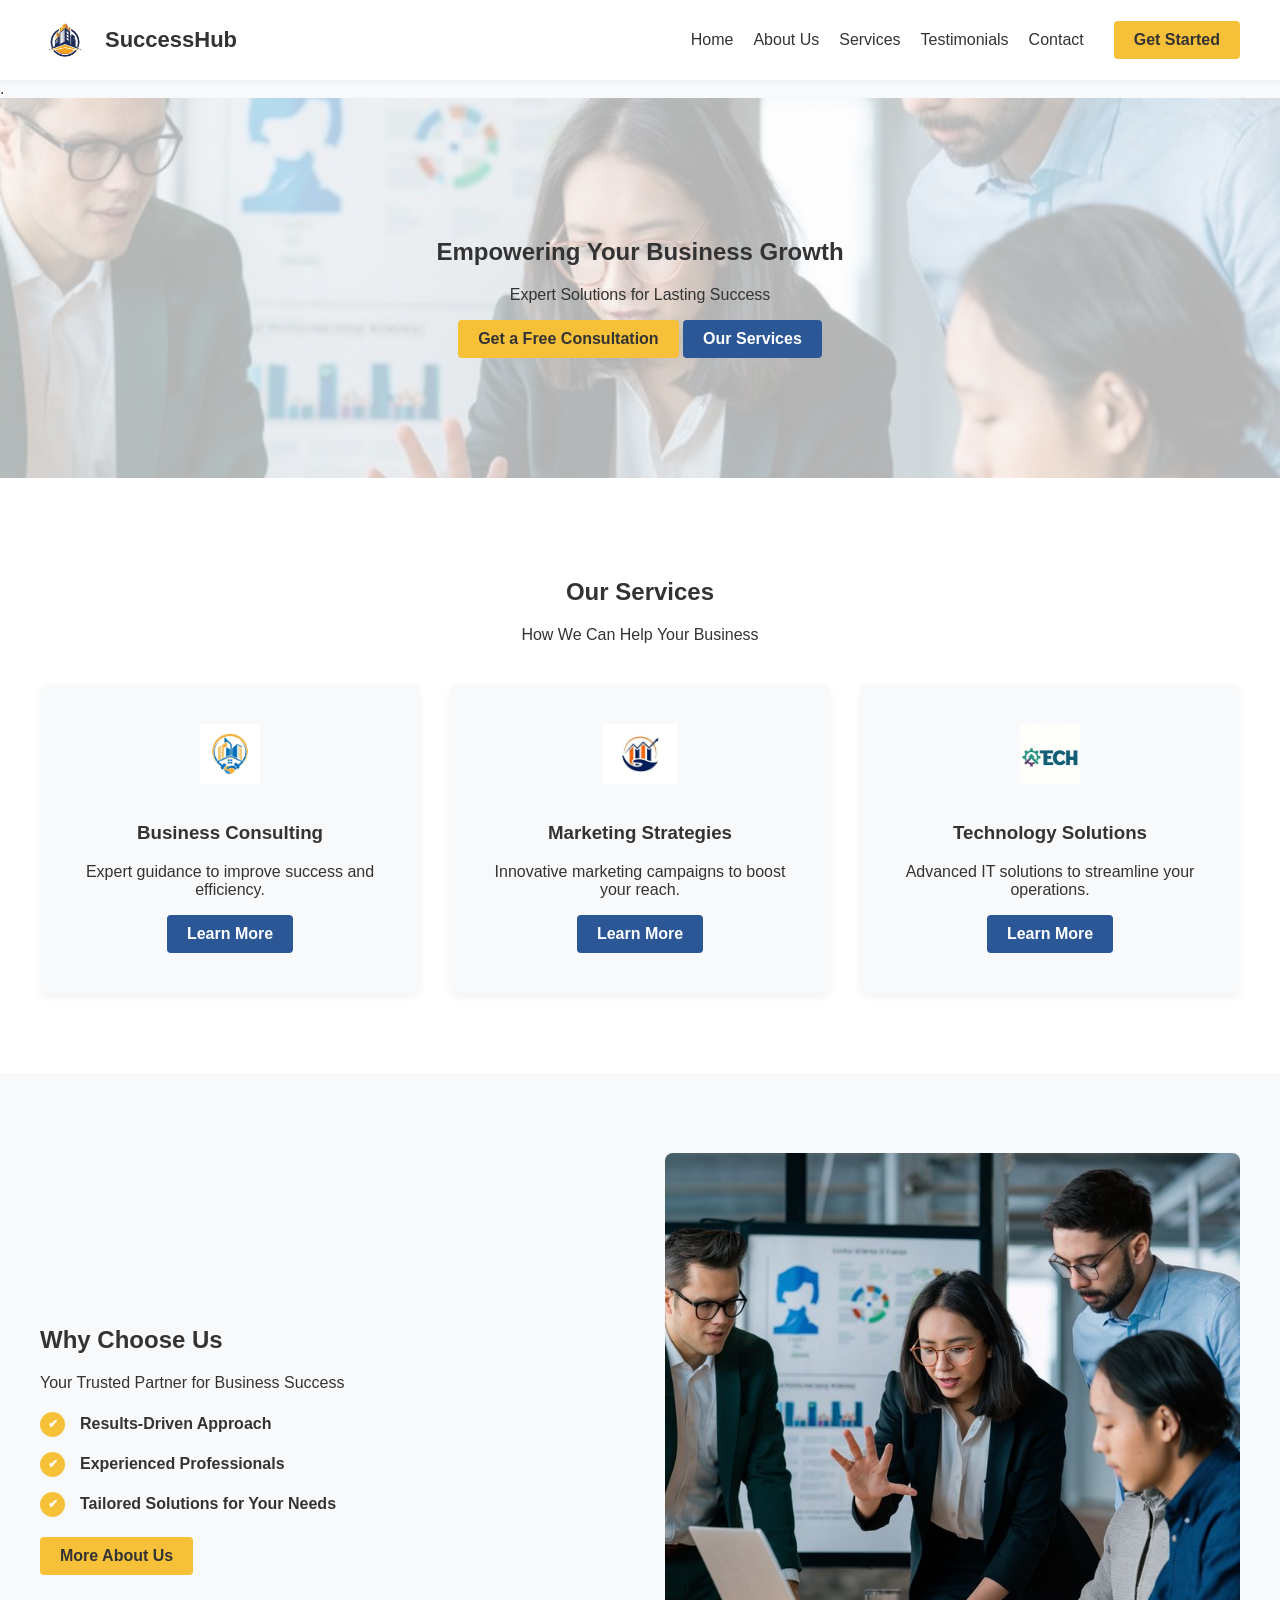
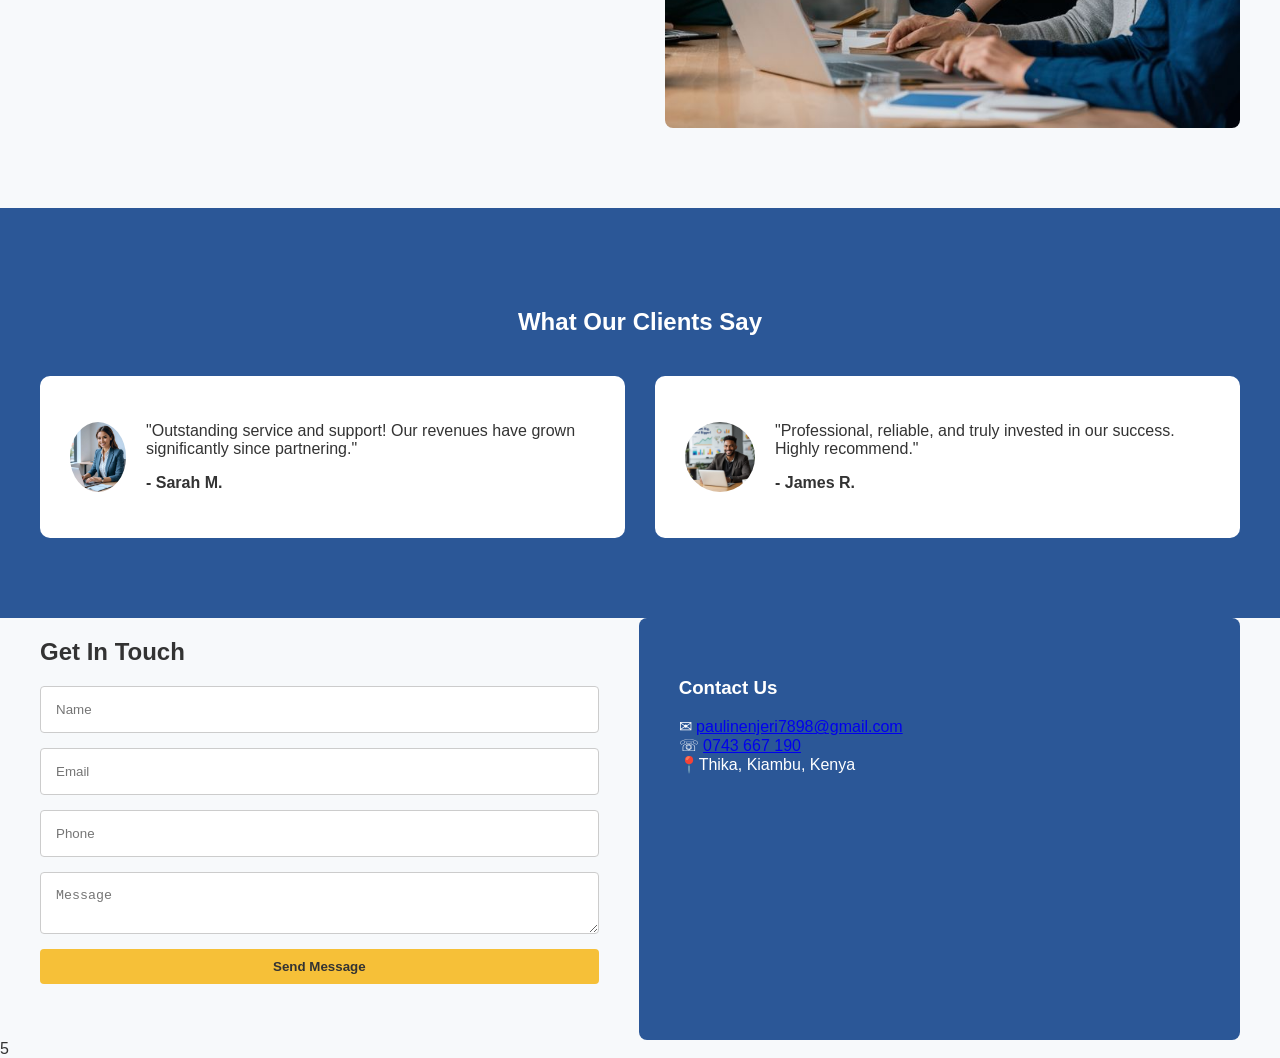
==== commit b9b931c9: "update contact form" ====
--- a/index.html
+++ b/index.html
@@ -228,19 +228,29 @@
         <div class="container contact-flex">
             <div class="contact-form-area">
                 <h2>Get In Touch</h2>
-                <form>
-                    <input type="text" placeholder="Name">
-                    <input type="email" placeholder="Email">
-                    <input type="text" placeholder="Phone">
-                    <textarea placeholder="Message"></textarea>
+                <form name="contact-successhub" method="POST" data-netlify="true">
+                    <input type="text" name="name" placeholder="Name" required>
+                    <input type="email" name="email" placeholder="Email" required>
+                    <input type="text" name="phone" placeholder="Phone">
+                    <textarea name="message" placeholder="Message" required></textarea>
                     <button type="submit" class="btn btn-gold">Send Message</button>
                 </form>
             </div>
             <div id="contact" class="contact-details">
                 <h3>Contact Us</h3>
-                <div class="contact-item"><span>&#9993;</span> info@successhub.com</div>
-                <div class="contact-item"><span>&#9743;</span> (123) 456-7890</div>
-                <div class="contact-item"><span>&#128205;</span> 123 Business Ave, City, State</div>
+                <div class="contact-item">
+                    <span>&#9993;</span>
+                    <a href="mailto:paulinenjeri7898@gmail.com">paulinenjeri7898@gmail.com</a>
+                </div>
+                <div class="contact-item">
+                    <span>&#9743;</span>
+                    <a href="tel:+254 743 667 190">0743 667 190</a>
+                </div>
+                <div class="contact-item">
+                    <span>&#128205;</span>Thika, Kiambu, Kenya
+                    
+                </div>
+                
             </div>
         </div>
     </section>
